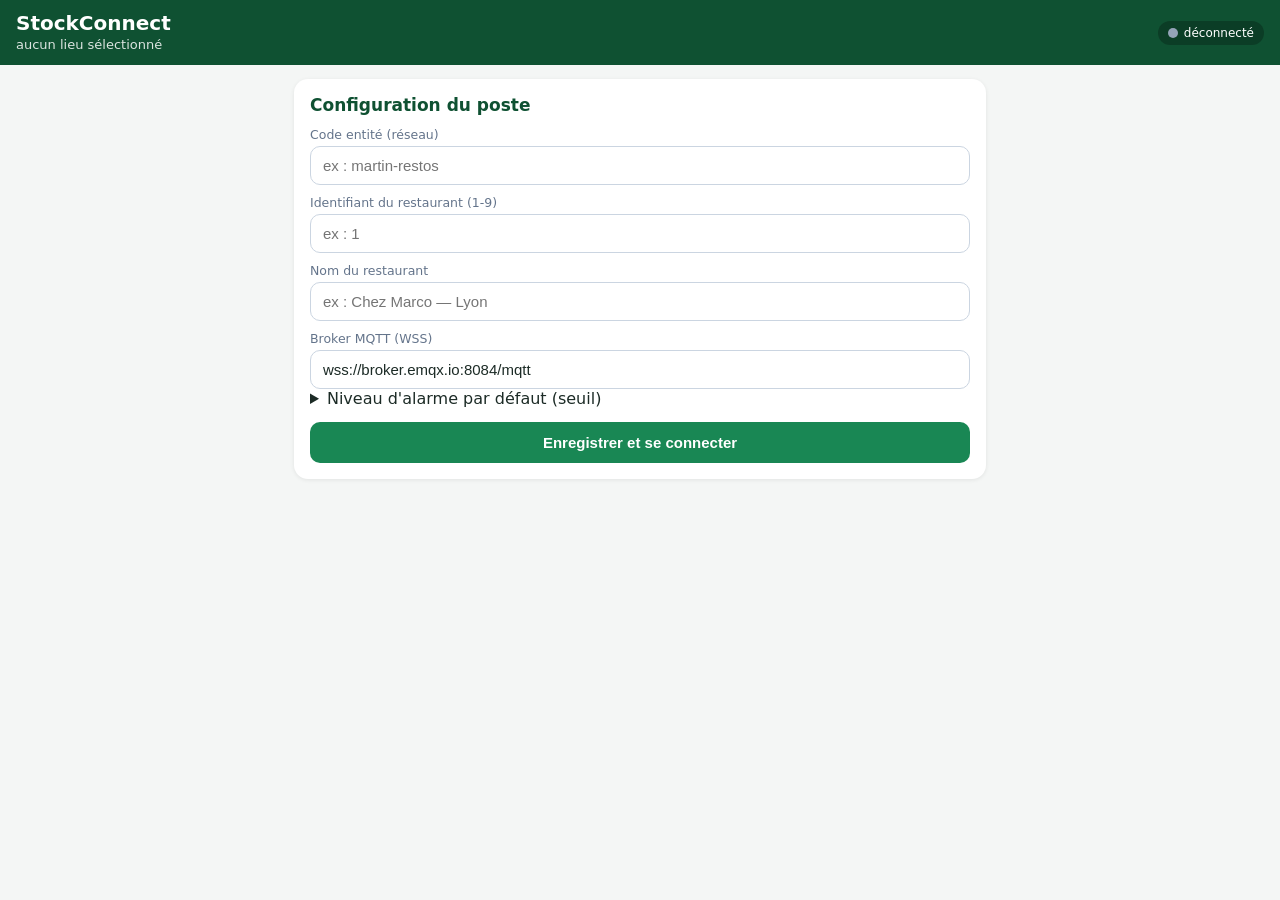
==== index.html @ 75b9c369 "StockConnect terrain PWA v1.0.0" ====
<!DOCTYPE html>
<html lang="fr">
<head>
  <meta charset="UTF-8">
  <meta name="viewport" content="width=device-width, initial-scale=1, viewport-fit=cover">
  <meta name="theme-color" content="#0f5132">
  <title>StockConnect — Terrain</title>
  <link rel="manifest" href="manifest.webmanifest">
  <link rel="icon" href="icons/icon.svg" type="image/svg+xml">
  <link rel="apple-touch-icon" href="icons/icon.svg">
  <link rel="stylesheet" href="style.css">
</head>
<body>
  <header id="haut">
    <div class="titre">
      <h1>StockConnect</h1>
      <span id="resto-label" class="sous-titre">aucun lieu sélectionné</span>
    </div>
    <div class="statut" id="statut" title="État de la connexion">
      <span class="point" id="point"></span><span id="statut-txt">déconnecté</span>
    </div>
  </header>

  <main>
    <section id="vue-config" class="vue">
      <div class="carte">
        <h2>Configuration du poste</h2>
        <label>Code entité (réseau)</label>
        <input id="cfg-entite" placeholder="ex : martin-restos" autocomplete="off">
        <label>Identifiant du restaurant (1-9)</label>
        <input id="cfg-resto" type="number" min="1" max="9" placeholder="ex : 1">
        <label>Nom du restaurant</label>
        <input id="cfg-resto-nom" placeholder="ex : Chez Marco — Lyon">
        <label>Broker MQTT (WSS)</label>
        <input id="cfg-broker" value="wss://broker.emqx.io:8084/mqtt" autocomplete="off">
        <details>
          <summary>Niveau d'alarme par défaut (seuil)</summary>
          <input id="cfg-seuil" type="number" min="0" placeholder="ex : 10">
        </details>
        <button id="btn-save-cfg" class="plein">Enregistrer et se connecter</button>
      </div>
    </section>

    <section id="vue-stock" class="vue cache">
      <div class="barre-actions">
        <button id="btn-sync" class="clic">Synchroniser</button>
        <span id="sync-info" class="disc"></span>
      </div>
      <div id="file-attente" class="cache alerte-warn">⏳ Mouvements en attente : <b id="attente-nb">0</b> <button id="btn-vider" class="mini">vider</button></div>
      <div class="recherche">
        <input id="recherche" type="search" placeholder="Rechercher une référence…">
      </div>
      <div id="liste-articles" class="liste"></div>
    </section>
  </main>

  <nav id="nav" class="cache">
    <button data-vue="stock" class="actif">Stock</button>
    <button data-vue="mvt">Mouvement</button>
    <button data-vue="alarmes">Alarmes</button>
    <button data-vue="config">Réglages</button>
  </nav>

  <section id="vue-mvt" class="vue cache panel">
    <div class="carte">
      <h2>Nouveau mouvement</h2>
      <label>Article</label>
      <select id="mvt-ref"></select>
      <span id="mvt-info" class="disc"></span>
      <label>Sens</label>
      <div class="row">
        <button id="sens-in" class="sens actif">+ Entrée</button>
        <button id="sens-out" class="sens">− Sortie</button>
        <button id="sens-set" class="sens">= Comptage</button>
      </div>
      <label>Quantité</label>
      <input id="mvt-qte" type="number" min="1" step="1" value="1">
      <label>Motif (optionnel)</label>
      <select id="mvt-motif">
        <option value="">—</option>
        <option>Livraison fournisseur</option>
        <option>Vente</option>
        <option>Perte / casse</option>
        <option>Inventaire</option>
        <option>Transfert entre restos</option>
      </select>
      <button id="btn-mvt" class="plein">Envoyer le mouvement</button>
    </div>
  </section>

  <section id="vue-alarmes" class="vue cache panel">
    <div class="carte">
      <h2>Seuils d'alarme</h2>
      <div id="liste-seuils"></div>
      <p class="aide">Alerte envoyée quand le stock passe sous le seuil. État <b class="rouge">CRITIQUE</b> si stock = 0.</p>
    </div>
  </section>

  <div id="toast" class="cache"></div>
  <script src="mqtt.min.js"></script>
  <script src="app.js"></script>
</body>
</html>
---- style.css ----
:root {
  --vert: #0f5132;
  --vert-clair: #198754;
  --orange: #b45309;
  --rouge: #b91c1c;
  --fond: #f4f6f5;
  --carte: #ffffff;
  --texte: #1c2b26;
  --gris: #64748b;
}
* { box-sizing: border-box; margin: 0; padding: 0; }
html, body { height: 100%; }
body {
  font-family: system-ui, -apple-system, "Segoe UI", sans-serif;
  background: var(--fond);
  color: var(--texte);
  padding-bottom: 74px;
}
header {
  position: sticky; top: 0; z-index: 10;
  background: var(--vert);
  color: #fff;
  padding: 12px 16px;
  display: flex; align-items: center; justify-content: space-between; gap: 10px;
}
.titre h1 { font-size: 20px; line-height: 1.1; }
.sous-titre { font-size: 13px; opacity: .85; }
.statut {
  display: flex; align-items: center; gap: 6px;
  font-size: 12px; background: rgba(0,0,0,.25);
  padding: 5px 10px; border-radius: 999px; white-space: nowrap;
}
.point { width: 10px; height: 10px; border-radius: 50%; background: #94a3b8; }
.point.ok { background: #4ade80; box-shadow: 0 0 6px #4ade80; }
.point.warn { background: #facc15; }
.point.ko { background: #f87171; }
main { max-width: 720px; margin: 0 auto; padding: 14px; }
.carte {
  background: var(--carte);
  border-radius: 14px;
  padding: 16px;
  box-shadow: 0 1px 4px rgba(0,0,0,.08);
}
.carte h2 { font-size: 17px; margin-bottom: 12px; color: var(--vert); }
label { display: block; font-size: 12.5px; color: var(--gris); margin: 10px 0 4px; }
input, select {
  width: 100%; padding: 10px 12px;
  border: 1px solid #cbd5e1; border-radius: 10px;
  font-size: 15px; background: #fff; color: var(--texte);
  appearance: auto;
}
button.plein, button.clic {
  margin-top: 14px; width: 100%; padding: 12px;
  background: var(--vert-clair); color: #fff; border: 0;
  border-radius: 10px; font-size: 15px; font-weight: 600; cursor: pointer;
}
button.clic { margin-top: 0; }
button.mini {
  margin: 0; padding: 4px 12px; border: 1px solid var(--orange);
  background: transparent; color: var(--orange);
  border-radius: 999px; cursor: pointer; font-size: 12px;
}
.barre-actions { display: flex; gap: 10px; align-items: center; margin-bottom: 10px; }
.barre-actions button { width: auto; margin: 0; padding: 10px 18px; }
.disc { font-size: 12px; color: var(--gris); }
#nav {
  position: fixed; bottom: 0; left: 0; right: 0; z-index: 20;
  display: flex; background: #fff;
  border-top: 1px solid #e2e8f0;
}
#nav button {
  flex: 1; padding: 12px 0 14px; border: 0; background: transparent;
  font-size: 13px; font-weight: 600; color: var(--gris); cursor: pointer;
  border-bottom: 3px solid transparent;
}
#nav button.actif { color: var(--vert); border-bottom-color: var(--vert); }
.cache { display: none !important; }
.panel { max-width: 720px; margin: 0 auto; padding: 14px; }
.recherche { margin-bottom: 10px; }
.liste { display: flex; flex-direction: column; gap: 8px; }
.article {
  background: var(--carte); border-radius: 12px; padding: 12px 14px;
  display: flex; align-items: center; justify-content: space-between; gap: 10px;
  box-shadow: 0 1px 3px rgba(0,0,0,.07);
  border-left: 5px solid var(--vert-clair);
}
.article.bas { border-left-color: var(--orange); }
.article.rupture { border-left-color: var(--rouge); }
.a-ref { font-weight: 700; font-size: 14.5px; }
.a-design { font-size: 12.5px; color: var(--gris); margin-top: 2px; }
.a-qte { font-size: 19px; font-weight: 800; color: var(--vert); }
.article.bas .a-qte { color: var(--orange); }
.article.rupture .a-qte { color: var(--rouge); }
.badge {
  font-size: 10.5px; font-weight: 700; padding: 2px 8px;
  border-radius: 999px; text-transform: uppercase;
}
.badge.ok { background: #dcfce7; color: #166534; }
.badge.bas { background: #fef3c7; color: #92400e; }
.badge.rupture { background: #fee2e2; color: #991b1b; }
.alerte-warn {
  background: #fffbeb; color: #92400e;
  border: 1px solid #fde68a; border-radius: 10px;
  padding: 10px 12px; margin-bottom: 10px; font-size: 13px;
}
.row { display: flex; gap: 8px; }
.sens {
  flex: 1; padding: 10px 0; border: 2px solid #cbd5e1;
  background: #fff; border-radius: 10px; font-weight: 700; cursor: pointer;
}
.sens.actif { border-color: var(--vert-clair); color: var(--vert-clair); background: #f0fdf4; }
.entete-seuil {
  display: grid; grid-template-columns: 1fr 80px 70px; gap: 8px;
  align-items: center; font-size: 12px; color: var(--gris); margin-bottom: 6px;
}
.ligne-seuil {
  display: grid; grid-template-columns: 1fr 80px 70px; gap: 8px;
  align-items: center; margin-bottom: 8px;
}
.ligne-seuil input { padding: 6px 8px; font-size: 14px; }
.aide { font-size: 12.5px; color: var(--gris); margin-top: 12px; }
.rouge { color: var(--rouge); }
#toast {
  position: fixed; bottom: 84px; left: 50%; transform: translateX(-50%);
  background: #0f172a; color: #fff; padding: 12px 18px;
  border-radius: 999px; font-size: 13.5px; z-index: 30;
  box-shadow: 0 6px 16px rgba(0,0,0,.35); max-width: 90%;
}
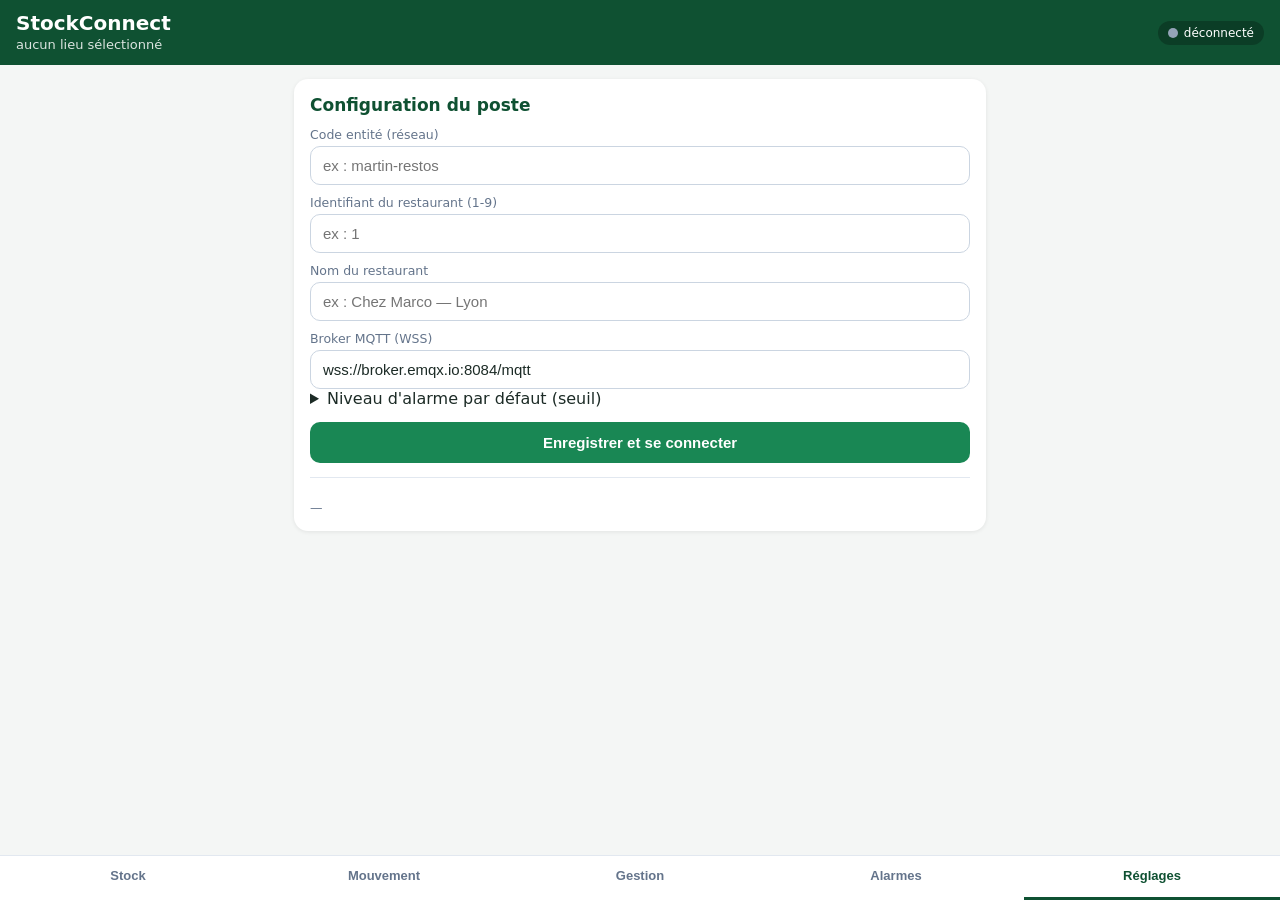
==== commit 4c8ca615: "v1.4: saisie libre de la référence dans Mouvement (plus de blocage catalogue) + panneau diagnostic" ====
--- a/index.html
+++ b/index.html
@@ -38,6 +38,9 @@
           <input id="cfg-seuil" type="number" min="0" placeholder="ex : 10">
         </details>
         <button id="btn-save-cfg" class="plein">Enregistrer et se connecter</button>
+        <div style="border-top:1px solid #e2e8f0;margin-top:14px;padding-top:10px">
+          <p class="aide" id="diag-infos">—</p>
+        </div>
       </div>
     </section>
 
@@ -57,6 +60,7 @@
   <nav id="nav" class="cache">
     <button data-vue="stock" class="actif">Stock</button>
     <button data-vue="mvt">Mouvement</button>
+    <button data-vue="gestion">Gestion</button>
     <button data-vue="alarmes">Alarmes</button>
     <button data-vue="config">Réglages</button>
   </nav>
@@ -64,8 +68,9 @@
   <section id="vue-mvt" class="vue cache panel">
     <div class="carte">
       <h2>Nouveau mouvement</h2>
-      <label>Article</label>
-      <select id="mvt-ref"></select>
+      <label>Article — référence, ou choix dans la liste</label>
+      <input id="mvt-ref" list="mvt-articles-list" placeholder="ex : VIN-001" autocomplete="off">
+      <datalist id="mvt-articles-list"></datalist>
       <span id="mvt-info" class="disc"></span>
       <label>Sens</label>
       <div class="row">
@@ -96,6 +101,27 @@
     </div>
   </section>
 
+  <section id="vue-gestion" class="vue cache panel">
+    <div class="carte">
+      <h2>Gestion du catalogue</h2>
+      <button id="btn-nouveau" class="clic">+ Nouvel article</button>
+      <div id="form-article" class="cache" style="margin-top:12px">
+        <label>Référence</label>
+        <input id="art-ref" placeholder="ex : VIN-001" autocomplete="off">
+        <label>Désignation</label>
+        <input id="art-design" placeholder="ex : Caisse vin rouge (x6)" autocomplete="off">
+        <label>Stock initial (à la création)</label>
+        <input id="art-qte" type="number" min="0" step="1" value="0">
+        <label>Seuil d'alarme</label>
+        <input id="art-seuil" type="number" min="0" step="1">
+        <label class="case"><input type="checkbox" id="art-tous" checked> Appliquer aussi aux 4 restaurants</label>
+        <button id="btn-art-add" class="plein">Ajouter l'article</button>
+        <button id="btn-art-cancel" class="clic neutre">Annuler</button>
+      </div>
+      <div id="liste-gestion" style="margin-top:14px"></div>
+    </div>
+  </section>
+
   <div id="toast" class="cache"></div>
   <script src="mqtt.min.js"></script>
   <script src="app.js"></script>
--- a/style.css
+++ b/style.css
@@ -55,6 +55,23 @@
   border-radius: 10px; font-size: 15px; font-weight: 600; cursor: pointer;
 }
 button.clic { margin-top: 0; }
+button.neutre { background: #e2e8f0; color: var(--texte); }
+button.danger {
+  margin: 0; padding: 4px 12px; border: 1px solid var(--rouge);
+  background: transparent; color: var(--rouge);
+  border-radius: 999px; cursor: pointer; font-size: 12px;
+}
+label.case { display: flex; align-items: center; gap: 8px; font-size: 14px; color: var(--texte); margin-top: 14px; }
+label.case input { width: auto; }
+.ligne-gestion {
+  display: grid; grid-template-columns: 1fr 1fr 70px 90px; gap: 8px;
+  align-items: center; margin-bottom: 10px; padding: 10px;
+  background: #fff; border: 1px solid #e2e8f0; border-radius: 10px;
+}
+.ligne-gestion input { padding: 6px 8px; font-size: 13.5px; }
+.ligne-gestion .a-ref { font-size: 12px; overflow: hidden; text-overflow: ellipsis; }
+.ligne-gestion .actions { display: flex; gap: 6px; }
+.ligne-gestion .mini { padding: 4px 8px; font-size: 12px; }
 button.mini {
   margin: 0; padding: 4px 12px; border: 1px solid var(--orange);
   background: transparent; color: var(--orange);
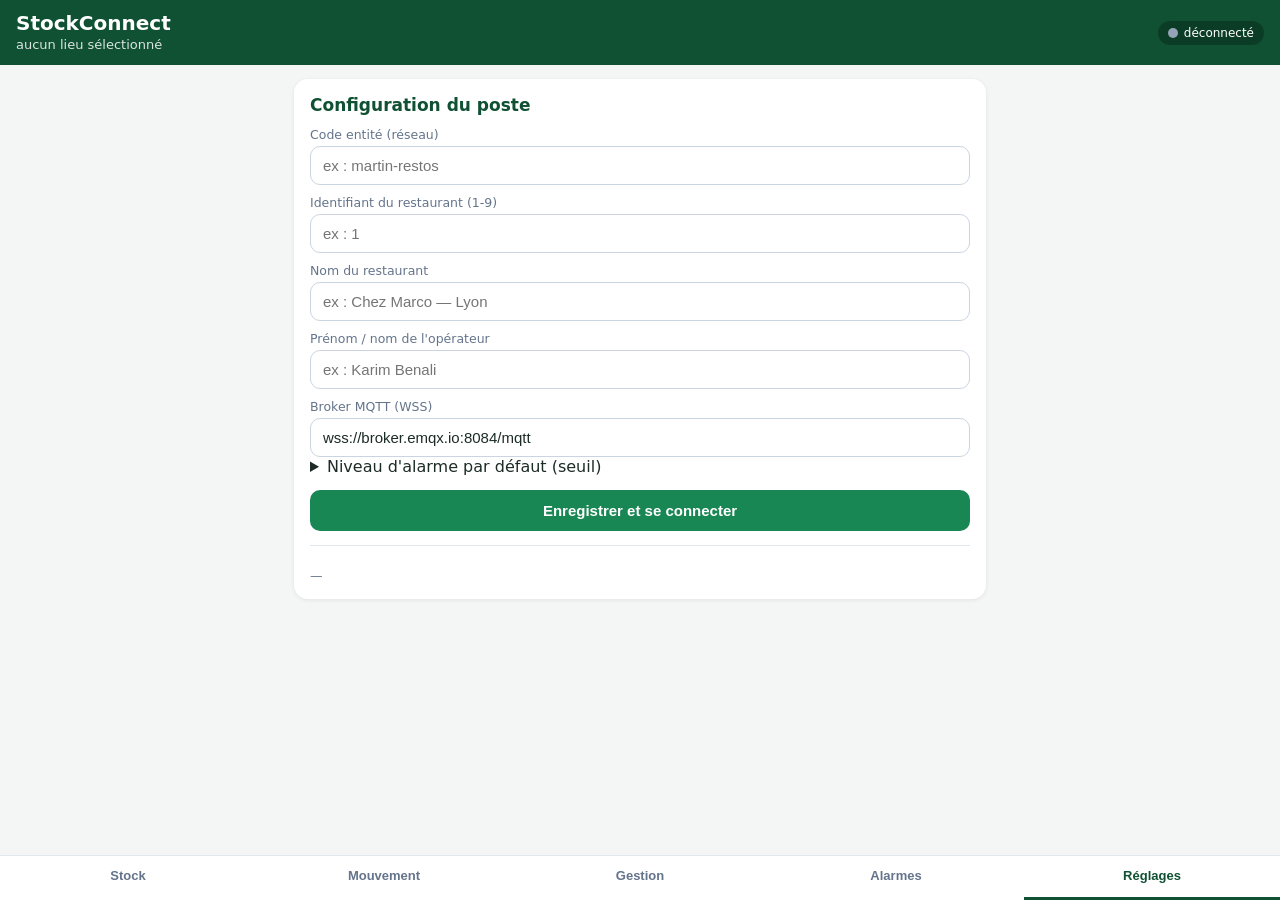
==== commit 2673498f: "v1.5.0 : verrouillage par code central, re-bannir a la connexion, gel global, demandes de reinitiali" ====
--- a/index.html
+++ b/index.html
@@ -8,7 +8,7 @@
   <link rel="manifest" href="manifest.webmanifest">
   <link rel="icon" href="icons/icon.svg" type="image/svg+xml">
   <link rel="apple-touch-icon" href="icons/icon.svg">
-  <link rel="stylesheet" href="style.css">
+  <link rel="stylesheet" href="style.css?v=1.5.0">
 </head>
 <body>
   <header id="haut">
@@ -23,7 +23,7 @@
 
   <main>
     <section id="vue-config" class="vue">
-      <div class="carte">
+      <div class="carte" id="cfg-form">
         <h2>Configuration du poste</h2>
         <label>Code entité (réseau)</label>
         <input id="cfg-entite" placeholder="ex : martin-restos" autocomplete="off">
@@ -31,6 +31,8 @@
         <input id="cfg-resto" type="number" min="1" max="9" placeholder="ex : 1">
         <label>Nom du restaurant</label>
         <input id="cfg-resto-nom" placeholder="ex : Chez Marco — Lyon">
+        <label>Prénom / nom de l'opérateur</label>
+        <input id="cfg-prenom-nom" placeholder="ex : Karim Benali" autocomplete="off">
         <label>Broker MQTT (WSS)</label>
         <input id="cfg-broker" value="wss://broker.emqx.io:8084/mqtt" autocomplete="off">
         <details>
@@ -42,12 +44,31 @@
           <p class="aide" id="diag-infos">—</p>
         </div>
       </div>
+      <div class="carte cache" id="cfg-verrou">
+        <h2>Réglages verrouillés</h2>
+        <p class="aide">Cette configuration a été définie au premier lancement du poste. Elle est verrouillée pour éviter toute modification accidentelle.</p>
+        <label>Code entité</label>
+        <input id="verrou-entite" readonly disabled>
+        <label>Restaurant</label>
+        <input id="verrou-resto" readonly disabled>
+        <label>Opérateur (ID d'installation)</label>
+        <input id="verrou-operateur" readonly disabled>
+        <label>Broker MQTT</label>
+        <input id="verrou-broker" readonly disabled>
+        <label>Seuil par défaut</label>
+        <input id="verrou-seuil" readonly disabled>
+        <p class="aide">Pour reconfigurer ce poste : réinstallez la PWA ou effacez les données du site.</p>
+      </div>
     </section>
 
     <section id="vue-stock" class="vue cache">
       <div class="barre-actions">
         <button id="btn-sync" class="clic">Synchroniser</button>
         <span id="sync-info" class="disc"></span>
+      </div>
+      <div class="carte" id="carte-journal">
+        <b style="font-size:12.5px">Version <span id="lbl-version">?</span> — journal d'activité</b>
+        <div id="journal" style="margin-top:6px;font-size:12px;color:var(--gris)"></div>
       </div>
       <div id="file-attente" class="cache alerte-warn">⏳ Mouvements en attente : <b id="attente-nb">0</b> <button id="btn-vider" class="mini">vider</button></div>
       <div class="recherche">
@@ -123,7 +144,23 @@
   </section>
 
   <div id="toast" class="cache"></div>
-  <script src="mqtt.min.js"></script>
-  <script src="app.js"></script>
+  <div id="ecran-blocage" class="cache">
+    <div class="carte blocage">
+      <h2 id="blocage-titre">Poste désactivé</h2>
+      <p id="blocage-sous-titre">Ce poste a été désactivé par la direction.</p>
+      <p>Motif : <b id="blocage-motif">—</b></p>
+      <p class="aide">Contactez la direction pour toute question. Le poste sera automatiquement réactivé si la direction le réintègre.</p>
+      <div class="champ">
+        <label for="blocage-code">Code de déverrouillage (communiqué par la direction)</label>
+        <input id="blocage-code" inputmode="numeric" maxlength="6" placeholder="—">
+      </div>
+      <div class="rangee">
+        <button id="btn-deverrouiller" class="btn">Déverrouiller</button>
+      </div>
+      <button id="btn-reinitialiser" class="btn bouton-lien">Demander la réinitialisation de ce poste</button>
+    </div>
+  </div>
+  <script src="mqtt.min.js?v=1.5.0"></script>
+  <script src="app.js?v=1.5.0"></script>
 </body>
 </html>
--- a/style.css
+++ b/style.css
@@ -142,4 +142,29 @@
   background: #0f172a; color: #fff; padding: 12px 18px;
   border-radius: 999px; font-size: 13.5px; z-index: 30;
   box-shadow: 0 6px 16px rgba(0,0,0,.35); max-width: 90%;
+}
+#ecran-blocage {
+  position: fixed; inset: 0; z-index: 40;
+  background: rgba(185, 28, 28, .92);
+  display: flex; align-items: center; justify-content: center;
+  padding: 20px;
+}
+#ecran-blocage .blocage {
+  max-width: 420px; width: 100%;
+  border-left: 6px solid var(--rouge);
+}
+#ecran-blocage h2 { color: var(--rouge); }
+#ecran-blocage p { font-size: 14.5px; margin-bottom: 10px; }
+#ecran-blocage .champ { margin: 14px 0 10px; }
+#ecran-blocage .champ label { display: block; font-size: 12.5px; margin-bottom: 6px; font-weight: 600; }
+#ecran-blocage .champ input {
+  width: 100%; box-sizing: border-box; padding: 11px 12px; font-size: 17px;
+  letter-spacing: 4px; text-align: center; font-weight: 700;
+  border: 2px solid var(--bord); border-radius: 10px;
+}
+#ecran-blocage .rangee { margin-bottom: 6px; }
+#ecran-blocage .btn { width: 100%; }
+#ecran-blocage .bouton-lien {
+  margin-top: 14px; background: transparent; color: #fff; border: 1px dashed #fff;
+  font-size: 13px; padding: 9px;
 }
